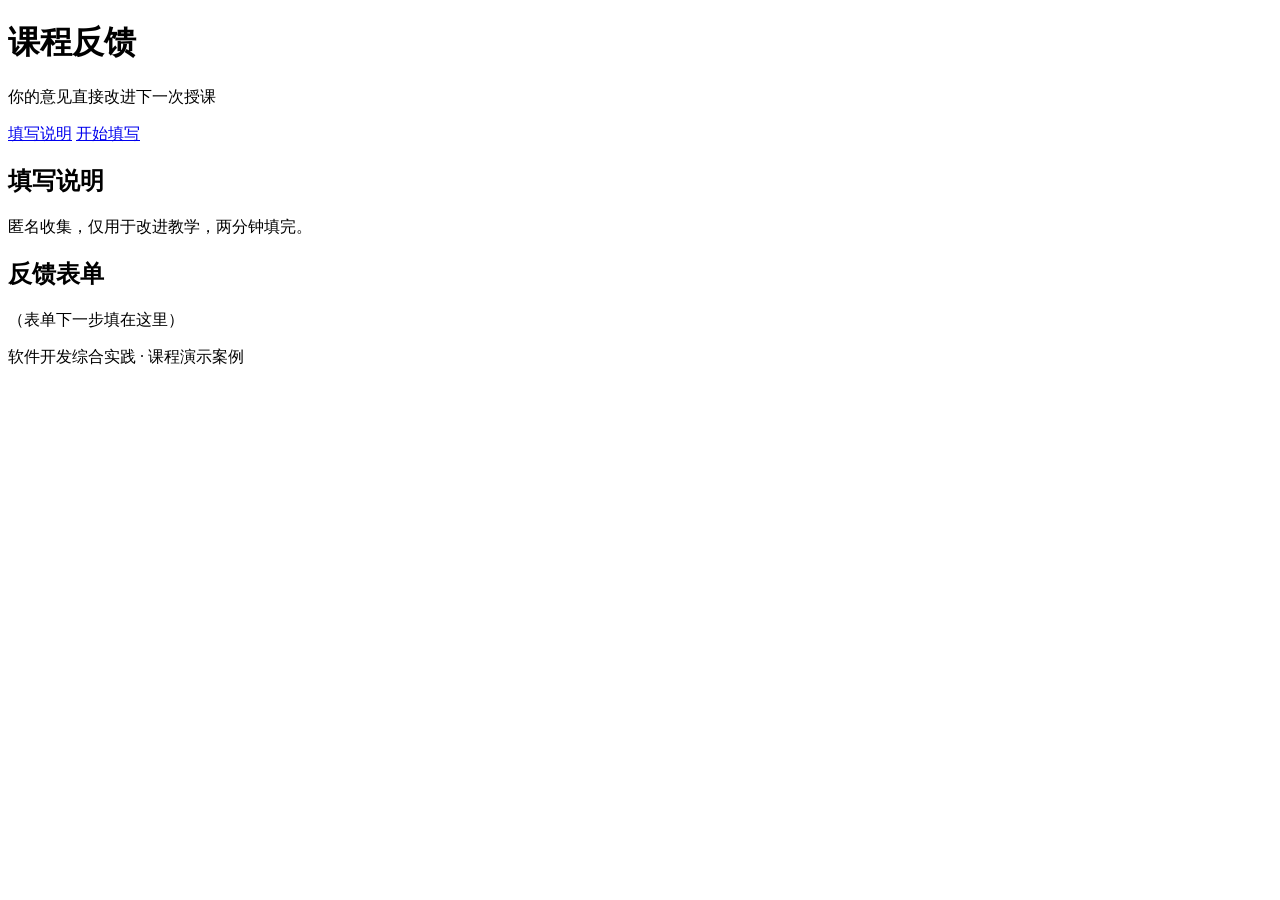
==== workpage2/index.html @ 43792933 "语义骨架搭建" ====
<!DOCTYPE html>
<html lang="zh-CN">
<head>
    <meta charset="UTF-8">
    <meta name="viewport" content="width=device-width, initial-scale=1.0">
    <title>课程反馈</title>
</head>
<body>
    <header>
        <h1>课程反馈</h1>
        <p>你的意见直接改进下一次授课</p>
    </header>
    <nav>
        <a href="#intro">填写说明</a>
        <a href="#form">开始填写</a>
    </nav>
    <main>
        <section id="intro">
            <h2>填写说明</h2>
            <p>匿名收集，仅用于改进教学，两分钟填完。</p>
        </section>
        <section id="form">
            <h2>反馈表单</h2>
            <p>（表单下一步填在这里）</p>
        </section>
    </main>
    <footer>
        <p>软件开发综合实践 · 课程演示案例</p>
    </footer>
</body>
</html>
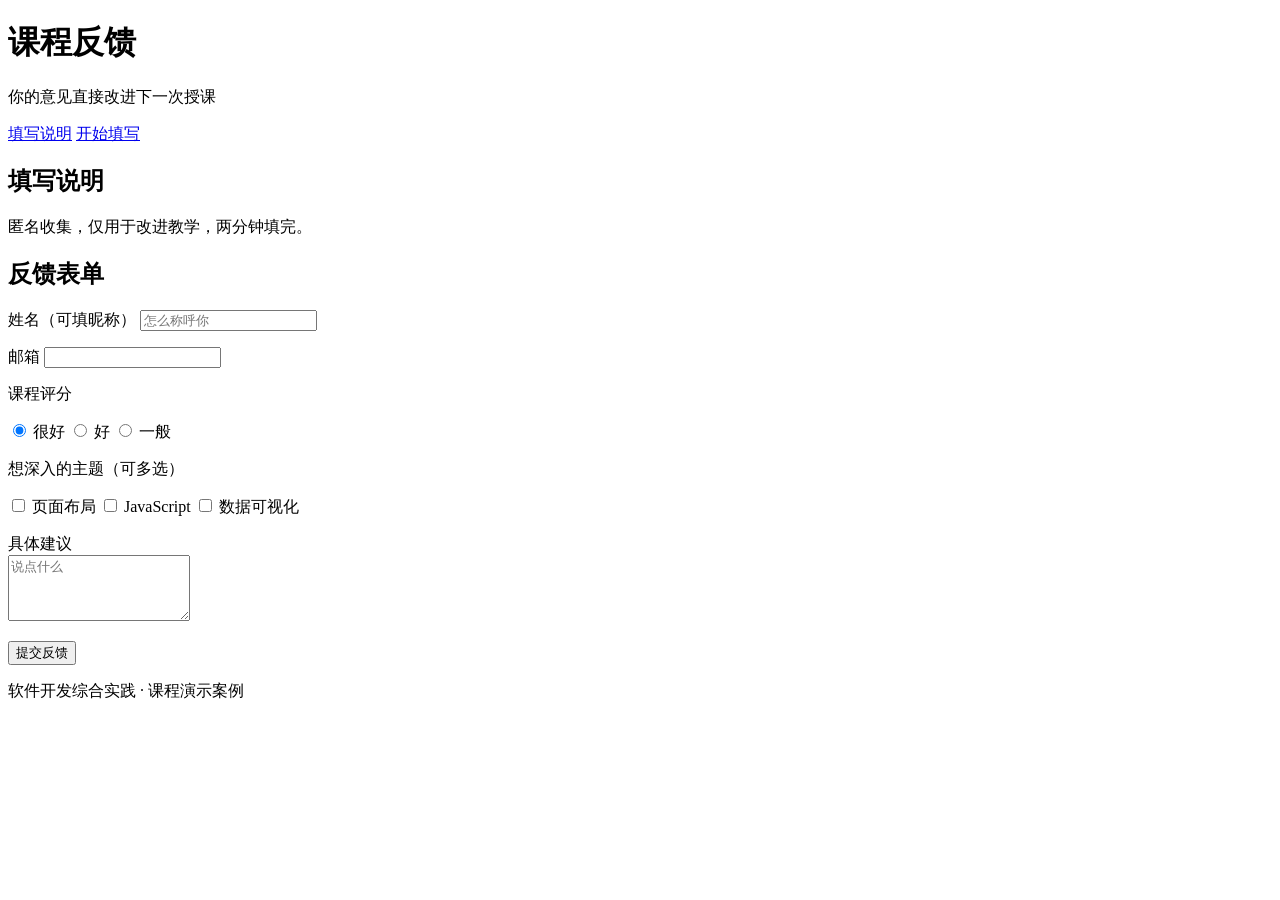
==== commit 77c9f7f0: "添加表单控件与label关联" ====
--- a/workpage2/index.html
+++ b/workpage2/index.html
@@ -21,7 +21,35 @@
         </section>
         <section id="form">
             <h2>反馈表单</h2>
-            <p>（表单下一步填在这里）</p>
+            <form action="#" method="get">
+                <p>
+                    <label for="name">姓名（可填昵称）</label>
+                    <input type="text" id="name" name="name" placeholder="怎么称呼你" required>
+                </p>
+                <p>
+                    <label for="mail">邮箱</label>
+                    <input type="email" id="mail" name="mail" required>
+                </p>
+                <p>课程评分</p>
+                <p>
+                    <label><input type="radio" name="score" value="5" checked> 很好</label>
+                    <label><input type="radio" name="score" value="4"> 好</label>
+                    <label><input type="radio" name="score" value="3"> 一般</label>
+                </p>
+                <p>想深入的主题（可多选）</p>
+                <p>
+                    <label><input type="checkbox" name="topic" value="layout"> 页面布局</label>
+                    <label><input type="checkbox" name="topic" value="js"> JavaScript</label>
+                    <label><input type="checkbox" name="topic" value="chart"> 数据可视化</label>
+                </p>
+                <p>
+                    <label for="advice">具体建议</label><br>
+                    <textarea id="advice" name="advice" rows="4" maxlength="200" placeholder="说点什么"></textarea>
+                </p>
+                <p>
+                    <button type="submit">提交反馈</button>
+                </p>
+            </form>
         </section>
     </main>
     <footer>
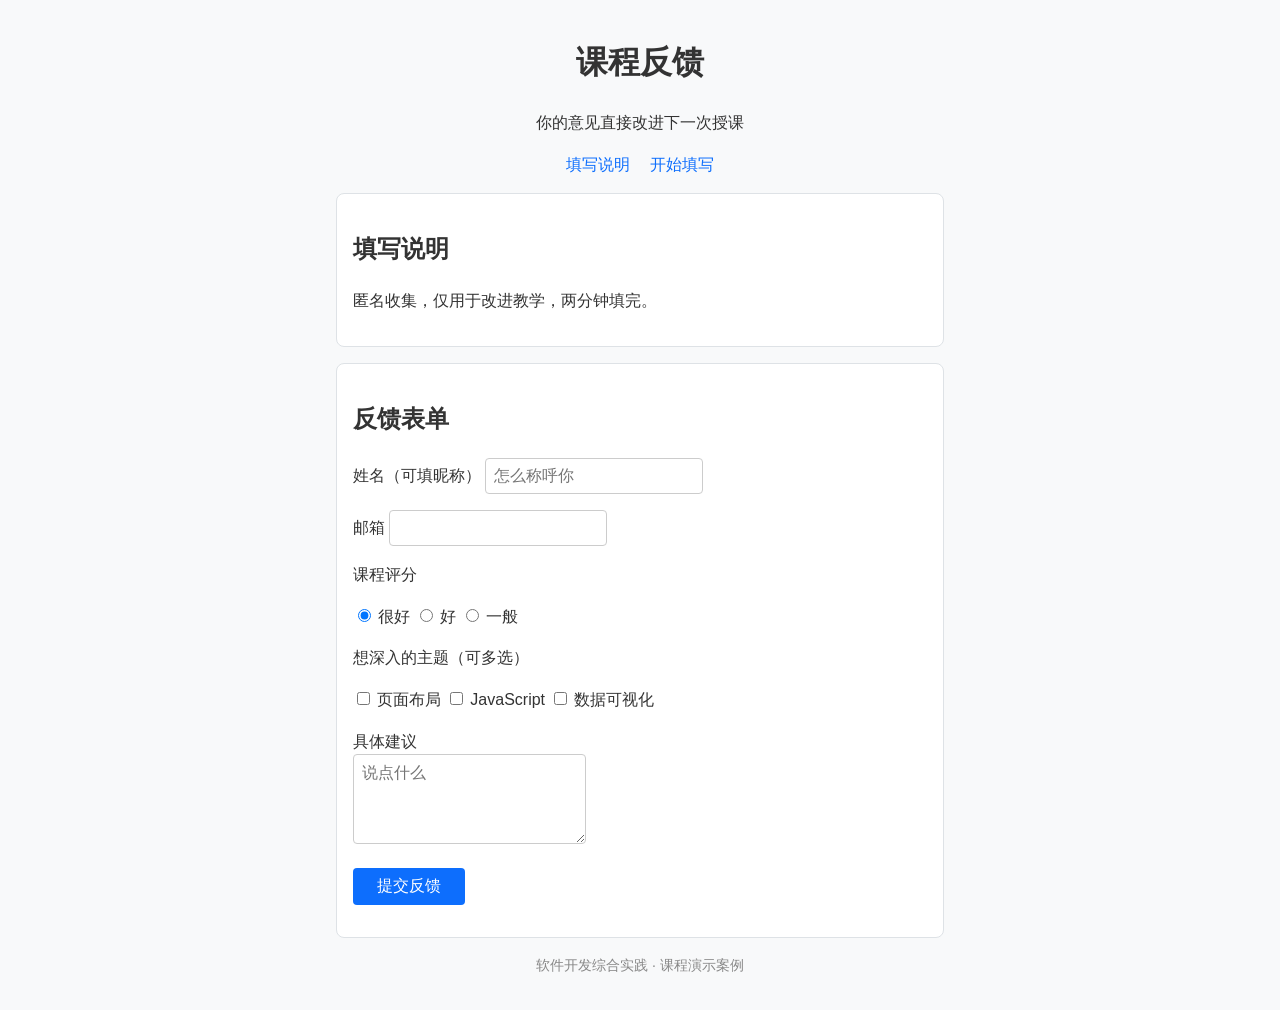
==== commit b2b08cd1: "添加基础测试与校验测试" ====
--- a/workpage2/index.html
+++ b/workpage2/index.html
@@ -4,6 +4,7 @@
     <meta charset="UTF-8">
     <meta name="viewport" content="width=device-width, initial-scale=1.0">
     <title>课程反馈</title>
+    <link rel="stylesheet" href="css/style.css">
 </head>
 <body>
     <header>
--- a/workpage2/css/style.css
+++ b/workpage2/css/style.css
@@ -0,0 +1,48 @@
+* {
+    box-sizing: border-box;
+}
+body {
+    font-family: "Microsoft YaHei", "PingFang SC", sans-serif;
+    color: #333;
+    line-height: 1.6;
+    background-color: #f8f9fa;
+    max-width: 640px;
+    margin: 0 auto;
+    padding: 16px;
+}
+header {
+    text-align: center;
+}
+nav {
+    text-align: center;
+    margin-bottom: 16px;
+}
+nav a {
+    color: #0d6efd;
+    text-decoration: none;
+    margin: 0 8px;
+}
+section {
+    background: #fff;
+    border: 1px solid #dee2e6;
+    border-radius: 8px;
+    padding: 16px;
+    margin-bottom: 16px;
+}
+input, textarea, select, button {
+    font-size: 16px;
+    padding: 8px;
+    border: 1px solid #ccc;
+    border-radius: 4px;
+}
+button {
+    background: #0d6efd;
+    color: #fff;
+    border: none;
+    padding: 8px 24px;
+}
+footer {
+    text-align: center;
+    color: #888;
+    font-size: 14px;
+}
